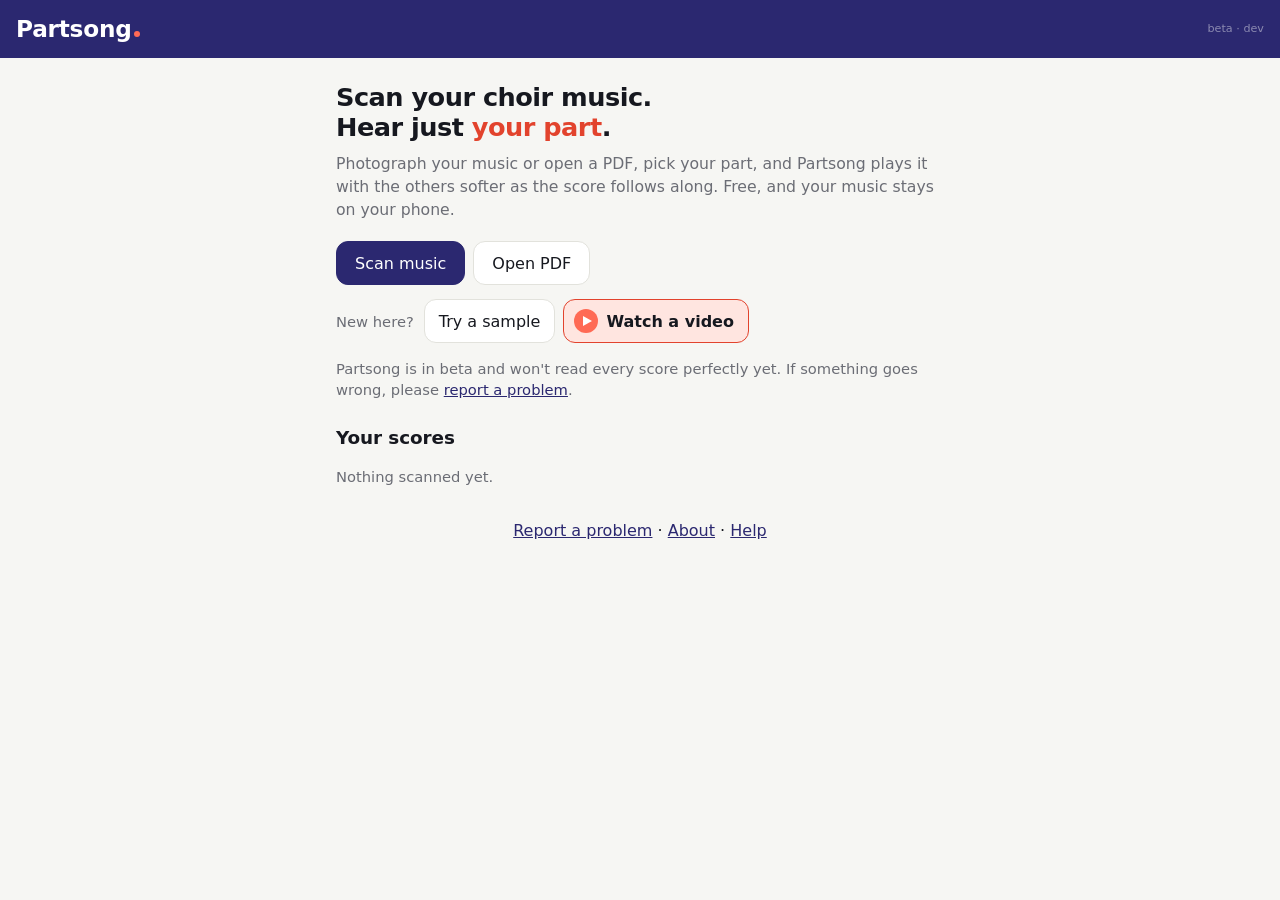
==== index.html @ 61e9aa3c "Reading the notes: "Keep Partsong open on this screen" as the same callout, under Step 3 (reads rest" ====
<!doctype html>
<html lang="en">
<head>
  <meta charset="utf-8">
  <meta name="viewport" content="width=device-width, initial-scale=1, viewport-fit=cover">
  <title>Partsong – learn your choir part from sheet music</title>
  <meta name="description" content="Photograph or import choral sheet music and hear just your part – soprano, alto, tenor or bass – with the score following along. Free, runs on your phone, works offline.">
  <link rel="canonical" href="https://partsong.app/">
  <meta property="og:type" content="website">
  <meta property="og:url" content="https://partsong.app/">
  <meta property="og:site_name" content="Partsong">
  <meta property="og:title" content="Partsong – learn your choir part from sheet music">
  <meta property="og:description" content="Scan your choir music. Hear just your part. Free, on your phone, works offline.">
  <meta property="og:image" content="https://partsong.app/og-image.png">
  <meta property="og:image:width" content="1200">
  <meta property="og:image:height" content="630">
  <meta property="og:image:alt" content="Partsong: scan your choir music, hear just your part">
  <meta name="twitter:card" content="summary_large_image">
  <script type="application/ld+json">
  {
    "@context": "https://schema.org",
    "@type": "WebApplication",
    "name": "Partsong",
    "url": "https://partsong.app/",
    "description": "Photograph or import choral sheet music and hear just your part, with the score following along. Runs on your phone and works offline.",
    "applicationCategory": "MusicApplication",
    "operatingSystem": "Android, iOS, Windows, macOS, Linux (web browser)",
    "browserRequirements": "Requires a recent Chrome, Edge or Safari",
    "offers": { "@type": "Offer", "price": "0", "priceCurrency": "GBP" },
    "license": "https://www.gnu.org/licenses/agpl-3.0.html",
    "image": "https://partsong.app/og-image.png"
  }
  </script>
  <meta name="theme-color" content="#2b2870">
  <link rel="manifest" href="manifest.webmanifest">
  <link rel="icon" href="favicon.ico" sizes="48x48">
  <link rel="icon" href="icon.svg" type="image/svg+xml">
  <link rel="apple-touch-icon" href="icon-192.png">
  <link rel="stylesheet" href="styles.css">
  <!-- Anonymous, cookie-free usage counts (https://www.goatcounter.com); skips localhost. -->
  <script data-goatcounter="https://partsong.goatcounter.com/count" async crossorigin="anonymous" src="https://gc.zgo.at/count.js"></script>
</head>
<body>
  <header>
    <button id="back" class="icon-btn" hidden aria-label="Back">&larr;</button>
    <h1>Partsong</h1>
    <span id="header-version" class="header-version"></span>
  </header>

  <div id="error-toast" class="error-toast" role="alert" hidden></div>
  <div id="update-banner" class="update-banner" role="status" hidden>
    <span>A new version of Partsong is available.</span>
    <button id="update-now" class="primary">Update</button>
    <button id="update-later" class="card-close" aria-label="Later">&times;</button>
  </div>
  <div id="page-zoom" class="page-zoom" role="dialog" aria-label="Page" hidden>
    <img id="page-zoom-img" alt="">
    <div class="page-zoom-bar">
      <span id="page-zoom-num"></span>
      <button id="page-zoom-rotate">&#8635; Rotate</button>
      <button id="page-zoom-close" class="primary">Done</button>
    </div>
  </div>

  <div id="about" class="report-overlay" role="dialog" aria-labelledby="about-heading" hidden>
    <div class="report-card about-card">
      <h2 id="about-heading">Partsong <small id="about-version"></small></h2>
      <p>Scan choral sheet music on your phone and practise your own part, with the other parts quieter. <button class="link video-open">Watch the 1½-minute video</button> of how it works.</p>
      <p>Everything runs on your device: the music is read on the phone, and your scores stay on it unless you share them. No account needed.</p>
      <p>When you share a score, an encrypted copy is uploaded so the link can bring it to the people you send it to. The key is only in the link, so nobody else, Partsong included, can open it. Links work for a month, and copies are deleted soon after; for a copy that doesn't expire, use Save as a PDF file in a score's settings.</p>
      <p>To see which features get used, Partsong counts visits and actions (such as reading a score or pressing play), and in broad groups how many days it's been used, anonymously with <a href="https://www.goatcounter.com" target="_blank" rel="noopener">GoatCounter</a>: no cookies, nothing that identifies you, and never your scores or their names.</p>
      <h3>Licence</h3>
      <p>© 2026 Betwixt Limited. Partsong is free software: you can use, study, share and change it under the terms of the
        <a href="https://www.gnu.org/licenses/agpl-3.0.html" target="_blank" rel="noopener">GNU Affero General Public License v3.0</a>.
        It comes with no warranty.</p>
      <p>Source code: <a href="https://github.com/pzfreo/partsong" target="_blank" rel="noopener">github.com/pzfreo/partsong</a></p>
      <p><a href="privacy.html">Privacy notice</a> · <a href="terms.html">Terms of use</a></p>
      <h3>Built with</h3>
      <ul class="credits">
        <li><a href="https://github.com/liebharc/homr" target="_blank" rel="noopener">homr</a> by Christian Liebhardt: reads the music (AGPL-3.0). Its models build on
          <a href="https://github.com/BreezeWhite/oemer" target="_blank" rel="noopener">oemer</a> (MIT) and
          <a href="https://github.com/NetEase/Polyphonic-TrOMR" target="_blank" rel="noopener">Polyphonic-TrOMR</a> (Apache-2.0).</li>
        <li><a href="https://github.com/pzfreo/homr-rs" target="_blank" rel="noopener">homr-rs</a>: homr in Rust, so it runs in any browser (AGPL-3.0), including parts ported from
          <a href="https://opencv.org" target="_blank" rel="noopener">OpenCV</a> (Apache-2.0) and
          <a href="https://python-pillow.org" target="_blank" rel="noopener">Pillow</a> (MIT-CMU).</li>
        <li><a href="https://onnxruntime.ai" target="_blank" rel="noopener">ONNX Runtime Web</a> (MIT)</li>
        <li><a href="https://mozilla.github.io/pdf.js/" target="_blank" rel="noopener">pdf.js</a> (Apache-2.0)</li>
        <li><a href="https://opensheetmusicdisplay.org" target="_blank" rel="noopener">OpenSheetMusicDisplay</a> (BSD-3-Clause)</li>
        <li><a href="https://github.com/tokotype/PlusJakartaSans" target="_blank" rel="noopener">Plus Jakarta Sans</a> by Tokotype (SIL Open Font Licence)</li>
      </ul>
      <p>The sample score, Thomas Tallis's <em>If ye love me</em>, edited by K. Jaworski, is from the <a href="https://www.cpdl.org" target="_blank" rel="noopener">Choral Public Domain Library</a> and shared under the <a href="https://www.cpdl.org/wiki/index.php/ChoralWiki:CPDL" target="_blank" rel="noopener">CPDL licence</a>.</p>
      <p>Problems or ideas: <button class="link report-open">Report a problem</button> or email <a href="mailto:bugs@partsong.app">bugs@partsong.app</a></p>
      <div class="actions"><button id="about-close" class="primary">Close</button></div>
    </div>
  </div>
  <div id="rights" class="report-overlay" role="alertdialog" aria-labelledby="rights-heading" aria-describedby="rights-text" hidden>
    <div class="report-card">
      <h2 id="rights-heading">Are you allowed to share this music?</h2>
      <p id="rights-text">Sheet music is often in copyright. Share it only if it's out of copyright or you have permission, for example if your choir's licence covers copies for its singers.</p>
      <div class="actions">
        <button id="rights-yes" class="primary">Yes, I'm allowed</button>
        <button id="rights-no">Cancel</button>
      </div>
      <p class="muted"><a href="terms.html#your-music" target="_blank" rel="noopener">More about sharing music</a></p>
    </div>
  </div>

  <!-- The getting-started video, played here rather than on the Help page. -->
  <div id="intro-video" class="report-overlay video-overlay" role="dialog" aria-label="How Partsong works" hidden>
    <div class="video-card">
      <video id="intro-video-player" controls playsinline preload="none" poster="video/partsong-getting-started.jpg" src="video/partsong-getting-started.mp4"></video>
      <div class="actions"><button id="intro-video-close" class="primary">Close</button></div>
    </div>
  </div>

  <div id="report" class="report-overlay" role="dialog" aria-labelledby="report-heading" hidden>
    <div class="report-card">
      <div class="card-head">
        <h2 id="report-heading">Report a problem</h2>
        <button id="report-close" class="card-close" aria-label="Close">&times;</button>
      </div>
      <label for="report-text">What happened? What did you expect?</label>
      <textarea id="report-text" rows="4" placeholder="e.g. On page 2 the altos play the sopranos' notes in bar 20"></textarea>
      <label id="report-include-row" class="check report-include" hidden><input type="checkbox" id="report-include" checked> <span id="report-include-label">Include the score</span></label>
      <ol id="report-steps" class="steps"></ol>
      <button id="report-share" class="primary wide">Send report</button>
      <p id="report-status" class="report-status" aria-live="polite"></p>
      <details>
        <summary>Technical details included</summary>
        <pre id="report-diag"></pre>
      </details>
    </div>
  </div>
  <main>
    <section id="home">
      <div class="intro">
        <p class="tagline">Scan your choir music.<br>Hear just <span>your part</span>.</p>
        <p id="intro-more" class="muted">Photograph your music or open a PDF, pick your part, and Partsong plays it with the others softer as the score follows along. Free, and your music stays on your phone.</p>
      </div>
      <div class="actions">
        <button id="new-scan" class="primary">Scan music</button>
        <label class="button">Open PDF<input id="open-xml" type="file" accept=".pdf,application/pdf,.html,text/html,.musicxml,.xml,application/vnd.recordare.musicxml+xml" multiple hidden></label>
      </div>
      <!-- For newcomers (no scores yet): the sample and the video, up where they're seen. -->
      <div id="library-empty" class="newcomer">
        <p class="muted">New here?</p>
        <div class="actions">
          <button class="try-sample">Try a sample</button>
          <button class="video-open video-cta"><span class="play-dot" aria-hidden="true"></span>Watch a video</button>
        </div>
      </div>
      <p class="muted beta-note">Partsong is in beta and won't read every score perfectly yet. If something goes wrong, please <button class="link report-open">report a problem</button>.</p>
      <h2>Your scores</h2>
      <div id="install-card" class="install-card" hidden>
        <p><strong>Install Partsong</strong>: it opens like an app, straight from your home screen, and works offline.</p>
        <div class="actions">
          <button id="install-now" class="primary">Install</button>
          <button id="install-later">Not now</button>
        </div>
      </div>
      <div id="import-offer" class="import-offer" role="alertdialog" aria-labelledby="import-question" hidden>
        <p id="import-question"></p>
        <p class="hint">Add it only if you're allowed to use this music: it's out of copyright, or your choir has permission for its singers' copies.</p>
        <div class="actions">
          <button id="import-yes" class="primary">Add</button>
          <button id="import-no">Cancel</button>
        </div>
      </div>
      <p id="library-status" class="muted share-status" aria-live="polite"></p>
      <input id="library-search" class="library-search" type="search" placeholder="Search your scores" aria-label="Search your scores" autocomplete="off" hidden>
      <ul id="library" class="library"></ul>
      <p id="library-none" class="muted" hidden>No scores match.</p>
      <p id="library-nothing" class="muted">Nothing scanned yet.</p>
      <p class="report-link"><span class="footer-sample"><button class="link try-sample">Try a sample score</button> · </span><button class="link report-open">Report a problem</button> · <button class="link about-open">About</button> · <a href="help.html" target="_blank" rel="noopener">Help</a></p>
    </section>

    <section id="scan" hidden>
      <p class="check-step step1"><strong>Step 1 of 3: add your pages</strong></p>
      <p class="muted step1">Add one photo per page, in order, or a PDF. Hold the phone square to the page in good light.</p>
      <p id="device-note" class="device-note step1" hidden></p>
      <div class="actions step1">
        <label class="button primary">Take photo<input id="camera" type="file" accept="image/*" capture="environment" hidden></label>
        <label class="button">Add images or PDF<input id="gallery" type="file" accept="image/*,application/pdf,.pdf" multiple hidden></label>
      </div>
      <ol id="pages" class="pages step1"></ol>
      <label class="name-field">Name <input id="scan-name" placeholder="e.g. Messiah: Hallelujah chorus" autocomplete="off"></label>
      <button id="recognise" class="primary wide" disabled>Read music</button>
      <p id="read-step" class="check-step" hidden><strong>Step 3 of 3: reading the notes</strong></p>
      <p id="read-hint" class="check-keep" hidden><strong>Keep Partsong open on this screen.</strong> If you switch to another app, it has to restart and takes much longer.</p>
      <div id="status" class="status" aria-live="polite"></div>
      <!-- After "doesn't look like sheet music", for singers who have read a score before. -->
      <div id="no-music-send" class="install-card" hidden>
        <p><strong>Is this sheet music?</strong> If it is, the mistake is probably ours. Would you send us the page so we can see why it wasn't read? We'll use it only for that.</p>
        <div class="actions">
          <button id="no-music-yes" class="primary report-open">Send it to us</button>
          <button id="no-music-no">No thanks</button>
        </div>
      </div>
      <div id="systems-check" class="systems-check" hidden>
        <p class="check-step"><strong>Step 2 of 3: check where each line of music (system) ends</strong></p>
        <p id="check-intro"></p>
        <p class="hint"><a href="learn-your-choir-part.html#systems" target="_blank" rel="noopener">What are the red lines?</a></p>
        <div id="check-list" class="photo-list"></div>
        <div class="markup-bar check-bar">
          <div class="check-row">
            <p><span id="check-wait">Once you're done:</span> <strong id="check-systems"></strong></p>
            <button id="check-stop" class="link">Cancel</button>
          </div>
          <p id="check-keep" class="check-keep"><strong>Keep Partsong open on this screen.</strong> If you switch to another app, it has to restart and takes much longer.</p>
          <button id="check-done" class="primary" hidden>Next: read the notes ▸</button>
        </div>
      </div>
      <button id="discard-scan" class="link discard">Discard this scan</button>
    </section>

    <section id="practice" hidden>
      <div class="title-row">
        <label class="title-wrap"><input id="title" class="title-input" aria-label="Score title (tap to rename)"><span id="title-icon" aria-hidden="true">&#9998;</span></label>
        <button id="share" class="share-btn" aria-label="Share this score" title="Share this score">
          <svg viewBox="0 0 24 24" aria-hidden="true"><path d="M18 16.1c-.8 0-1.4.3-2 .8l-7.1-4.2c.1-.2.1-.5.1-.7s0-.5-.1-.7L16 7.2c.5.5 1.2.8 2 .8 1.7 0 3-1.3 3-3s-1.3-3-3-3-3 1.3-3 3c0 .2 0 .5.1.7L8 8.8C7.5 8.3 6.8 8 6 8c-1.7 0-3 1.3-3 3s1.3 3 3 3c.8 0 1.5-.3 2-.8l7.1 4.2c-.1.2-.1.4-.1.6 0 1.6 1.3 2.9 2.9 2.9s2.9-1.3 2.9-2.9-1.3-2.9-2.9-2.9z"/></svg>
        </button>
      </div>
      <p id="share-status" class="muted share-status" aria-live="polite"></p>

      <div id="follow" class="follow" hidden>
        <p id="tap-hint" class="muted">Tap a bar to start from there.</p>
        <div id="photo-list" class="photo-list"></div>
      </div>

      <div id="read-view" class="read-view" hidden>
        <p class="muted">The music as the app read it. Wrong notes here are recognition errors.</p>
        <div id="osmd"></div>
      </div>

      <div id="panel-backdrop" class="panel-backdrop" hidden></div>
      <div id="panel" class="panel" hidden>
        <div id="panel-head" class="panel-head">
          <span class="grab" aria-hidden="true"></span>
          <button id="panel-close" class="panel-close">Done</button>
        </div>
        <h2>Which part do you sing? <button class="q" aria-controls="part-help" aria-expanded="false" aria-label="About choosing your part">?</button></h2>
        <p id="part-help" class="hint" hidden>Marking works for any score: tap the staff you sing in each system. Picking from the list is quicker if your part stays on the same staff throughout. <a href="learn-your-choir-part.html#part" target="_blank" rel="noopener">More help</a></p>
        <div id="auto-part">
          <div id="parts-doubt" class="parts-doubt" hidden>
            <p class="doubt-title">Partsong couldn't sort out the parts in this score</p>
            <p class="hint" id="doubt-intro">Its layout changes from page to page. Two steps get you your part exactly:</p>
            <div id="doubt-fix-step">
              <p class="doubt-step">1. Check the systems</p>
              <p class="hint">Where Partsong split a system in two, or ran two together, tap between the staves to fix it.</p>
              <button id="doubt-fix">Check and fix systems</button>
            </div>
            <p class="doubt-step" id="doubt-mark-title">2. Mark your part</p>
            <p class="hint">Tap the staff you sing in each system.</p>
            <button id="doubt-mark" class="primary">Mark your part on the music</button>
          </div>
          <div id="parts-list">
            <button id="start-markup">Mark your part on the music</button>
            <p class="hint">Or choose from this list:</p>
            <ul id="lines" class="lines"></ul>
          </div>
          <p id="parts-show" class="hint" hidden><button id="show-parts" class="link"></button></p>
        </div>
        <div id="marked-part" class="marked-part" hidden>
          <p>Using your marks: <strong id="marked-count"></strong></p>
          <div class="actions">
            <button id="edit-markup">Edit marks</button>
            <button id="clear-marks" class="danger-text">Clear marks</button>
          </div>
        </div>
        <p id="fix-link" class="hint">Parts out of step, or staves grouped wrongly on a page? <button id="start-fix" class="link">Check and fix systems</button></p>

        <h2>Share</h2>
        <div class="row2 share-item" aria-live="polite">
          <button id="share-score">Send a link to another singer</button>
          <p class="hint">Opens this score in Partsong for them, with your part and settings. Works for a month.</p>
        </div>
        <p id="panel-share-status" class="muted share-status" aria-live="polite"></p>
        <div class="row2 share-item" aria-live="polite">
          <button id="share-audio">Send a recording of my part</button>
          <p class="hint">What Play plays, as an audio file anyone can play.</p>
        </div>
        <div class="row2 share-item" aria-live="polite">
          <button id="export-pdf">Save as a PDF file</button>
          <p class="hint">To keep, print or attach to an email. Open PDF brings it back into Partsong.</p>
        </div>

        <div class="controls">
          <label><span>Other parts <output id="others-val"></output></span>
            <input id="others" type="range" min="0" max="100" value="25">
          </label>
          <label class="octave-row"><span>Your part's pitch</span>
            <select id="octave">
              <option value="0">As written</option>
              <option value="-1">An octave lower (tenor clef)</option>
              <option value="1">An octave higher</option>
            </select>
          </label>
          <label class="octave-row"><span>Sound</span>
            <select id="instrument">
              <option value="piano">Piano</option>
              <option value="organ">Organ</option>
              <option value="voice">Voice</option>
            </select>
          </label>
          <label><span>Tempo <output id="tempo-val"></output> &#9833;/min</span>
            <input id="tempo" type="range" min="30" max="180" value="80">
          </label>
          <div class="bars">
            <label>From bar <input id="from-bar" type="number" min="1" value="1" inputmode="numeric"></label>
            <label>to <input id="to-bar" type="number" min="1" inputmode="numeric"></label>
            <label class="check"><input id="loop" type="checkbox"> Loop</label>
          </div>
          <div id="repeats" class="repeats" hidden>
            <label class="check"><input id="play-repeats" type="checkbox"> Play repeats</label>
            <ul id="repeat-list"></ul>
          </div>
        </div>

        <div class="bottom">
          <div class="lock-box">
            <label class="check"><input type="checkbox" id="lock"> <strong>Lock</strong></label>
            <button class="q" aria-controls="lock-help" aria-expanded="false" aria-label="About locking">?</button>
          </div>
          <button id="read-again">Read again</button>
          <button id="delete" class="danger">Delete</button>
        </div>
        <p id="lock-help" class="hint" hidden>Locked: your part, the title, Read again and Delete can't be changed by accident.</p>
        <p class="report-link"><button class="link report-open">Report a problem</button> · <button class="link about-open">About</button> · <a href="help.html" target="_blank" rel="noopener">Help</a></p>
      </div>

      <div id="fix-bar" class="markup-bar" hidden>
        <p>Tap between staves to add or remove a split. <strong id="fix-systems"></strong> <strong id="fix-bars"></strong></p>
        <button id="fix-cancel">Cancel</button>
        <button id="fix-done" class="primary">Read again</button>
      </div>

      <div id="markup-bar" class="markup-bar" hidden>
        <p>Tap your staff in each system. Shared staff: tap again for the lower voice, again to unmark.</p>
        <button id="markup-done" class="primary">Done</button>
      </div>

      <div class="transport">
        <button id="rewind" class="icon-round" aria-label="Back to start bar">
          <svg viewBox="0 0 24 24" aria-hidden="true"><path d="M6 5h2v14H6zM19 5v14L9 12z"/></svg>
        </button>
        <button id="play" class="icon-round primary" aria-label="Play">
          <svg class="i-play" viewBox="0 0 24 24" aria-hidden="true"><path d="M8 5v14l11-7z"/></svg>
          <svg class="i-pause" viewBox="0 0 24 24" aria-hidden="true"><path d="M7 5h4v14H7zM13 5h4v14h-4z"/></svg>
        </button>
        <div id="position" class="position">Bar 1</div>
        <button id="view-toggle" class="icon-round view-toggle">
          <svg class="i-read" viewBox="0 0 24 24" aria-hidden="true"><path d="M9 17.5a2.5 2.5 0 1 1-1.5-2.3V5.5l11-2v11.5a2.5 2.5 0 1 1-1.5-2.3V7.3l-8 1.5z"/></svg>
          <svg class="i-pages" viewBox="0 0 24 24" aria-hidden="true"><path d="M6 2.5h8.5L19 7v14.5H6z M8.5 11h8M8.5 14h8M8.5 17h8" stroke="currentColor" stroke-width="1.6" fill="none" stroke-linejoin="round"/></svg>
          <span id="view-toggle-label">As read</span>
        </button>
        <button id="settings" class="icon-round" aria-label="Settings" aria-expanded="false" aria-controls="panel">
          <svg viewBox="0 0 24 24" aria-hidden="true"><path d="M4 7h10M18 7h2M4 17h4M12 17h8" stroke="currentColor" stroke-width="2" stroke-linecap="round" fill="none"/><circle cx="16" cy="7" r="2.2" stroke="currentColor" stroke-width="2" fill="none"/><circle cx="10" cy="17" r="2.2" stroke="currentColor" stroke-width="2" fill="none"/></svg>
        </button>
      </div>
    </section>
  </main>

  <script type="module" src="app.js"></script>
</body>
</html>
---- styles.css ----
:root {
  --bg: #f6f6f3;
  --surface: #ffffff;
  --text: #16181f;
  --muted: #6b6d75;
  --border: #e2e2dc;
  --accent: #2b2870;
  --accent-text: #ffffff;
  --header: #2b2870;
  --gold: #ff6a55;
  --gold-text: #ffffff;
  --gold-ink: #e2432d; /* coral text on the light background */
  --mine: #ffe5e0;
  --danger: #c0392b;
  --shadow: 0 1px 2px rgb(20 22 30 / 0.05), 0 4px 16px rgb(20 22 30 / 0.07);
  color-scheme: light;
}
@media (prefers-color-scheme: dark) {
  :root:not([data-theme="light"]) {
    --bg: #12141c;
    --surface: #1c1f2b;
    --text: #ece8df;
    --muted: #9d99a6;
    --border: #30344a;
    --accent: #b3b0ff;
    --accent-text: #12141c;
    --header: #24215c;
    --gold: #ff7a66;
    --gold-text: #1a0a07;
    --gold-ink: #ff7a66;
    --mine: #3d2320;
    --danger: #e8806f;
    --shadow: 0 1px 2px rgb(0 0 0 / 0.3), 0 4px 14px rgb(0 0 0 / 0.25);
    color-scheme: dark;
  }
}
:root[data-theme="dark"] {
  --bg: #12141c;
  --surface: #1c1f2b;
  --text: #ece8df;
  --muted: #9d99a6;
  --border: #30344a;
  --accent: #b3b0ff;
  --accent-text: #12141c;
  --header: #24215c;
  --gold: #ff7a66;
  --gold-text: #1a0a07;
  --gold-ink: #ff7a66;
  --mine: #3d2320;
  --danger: #e8806f;
  --shadow: 0 1px 2px rgb(0 0 0 / 0.3), 0 4px 14px rgb(0 0 0 / 0.25);
  color-scheme: dark;
}

/* Plus Jakarta Sans (SIL Open Font Licence, fonts/OFL-PlusJakartaSans.txt),
   variable weight. */
@font-face {
  font-family: "Plus Jakarta Sans";
  src: url("fonts/plus-jakarta-sans-latin-wght.woff2") format("woff2");
  font-weight: 200 800;
  font-display: swap;
}

* { box-sizing: border-box; }
/* Component display rules (e.g. button { display: inline-flex }) would
   otherwise override the hidden attribute. The panel animates its own. */
[hidden]:not(.panel) { display: none !important; }
body {
  margin: 0;
  background: var(--bg);
  color: var(--text);
  font: 16px/1.45 "Plus Jakarta Sans", system-ui, -apple-system, "Segoe UI", Roboto, sans-serif;
}
header {
  position: sticky;
  top: 0;
  z-index: 1;
  display: flex;
  align-items: center;
  gap: 8px;
  padding: 12px 16px;
  padding-top: max(12px, env(safe-area-inset-top));
  background: var(--header);
  color: #ffffff;
}
header h1 { margin: 0; font-size: 1.45rem; font-weight: 650; letter-spacing: -0.01em; }
/* The running version, faint at the right (also in About). */
.header-version { margin-left: auto; font-size: 0.7rem; opacity: 0.45; font-variant-numeric: tabular-nums; }
header h1::after { content: ""; display: inline-block; width: 6px; height: 6px; margin-left: 2px; border-radius: 50%; background: var(--gold); }
.device-note { background: var(--mine); border-radius: 10px; padding: 10px 12px; font-size: 0.92rem; }
main { max-width: 640px; margin: 0 auto; padding: 16px; }
h2 { font-size: 1.15rem; font-weight: 650; margin: 24px 0 10px; letter-spacing: -0.005em; }
.muted { color: var(--muted); font-size: 0.92rem; }

button, .button {
  display: inline-flex;
  align-items: center;
  justify-content: center;
  min-height: 44px;
  padding: 0 18px;
  border: 1px solid var(--border);
  border-radius: 12px;
  background: var(--surface);
  color: var(--text);
  font: inherit;
  font-weight: 500;
  cursor: pointer;
  transition: transform 0.1s ease;
}
button:active:not(:disabled), .button:active { transform: scale(0.97); }
button:disabled { opacity: 0.45; cursor: default; }
.primary { background: var(--accent); border-color: var(--accent); color: var(--accent-text); }
.danger { color: var(--danger); margin-top: 32px; }
.wide { width: 100%; margin-top: 16px; }
.icon-btn { min-height: 36px; padding: 0 10px; background: transparent; border: none; color: inherit; font-size: 1.3rem; }
.actions { display: flex; gap: 8px; flex-wrap: wrap; }
.intro { margin: 8px 0 20px; }
.newcomer { display: flex; flex-wrap: wrap; align-items: center; gap: 6px 10px; margin: 14px 0 0; }
.newcomer p { margin: 0; }
.newcomer .actions { flex-wrap: nowrap; gap: 8px; }
.newcomer .actions > * { white-space: nowrap; padding: 0 14px; }
.newcomer p { white-space: nowrap; }
/* Watch a video stands out: coral, with a play mark. */
.newcomer .video-cta { gap: 8px; padding-left: 10px; background: var(--mine); border-color: var(--gold-ink); font-weight: 600; }
.play-dot { position: relative; flex: none; width: 24px; height: 24px; border-radius: 50%; background: var(--gold); }
.play-dot::after { content: ""; position: absolute; left: 9px; top: 7px; border-left: 9px solid var(--gold-text); border-block: 5px solid transparent; }
a.button { text-decoration: none; color: inherit; }
.tagline { margin: 0; font-size: 1.6rem; line-height: 1.2; font-weight: 750; letter-spacing: -0.02em; }
.tagline span { color: var(--gold-ink); }
#intro-more { margin: 10px 0 0; font-size: 0.98rem; }

.library { list-style: none; padding: 0; margin: 0; }
.library-search { width: 100%; min-height: 44px; margin: 0 0 12px; padding: 0 14px; font: inherit; border: 1px solid var(--border); border-radius: 12px; background: var(--surface); color: var(--text); }
.library li { display: flex; align-items: center; gap: 4px; margin-bottom: 8px; }
.library li > button:first-child { border: 0; box-shadow: var(--shadow); min-height: 64px; flex: 1; min-width: 0; gap: 12px; justify-content: flex-start; padding-left: 8px; text-align: left; }
.library .meta { flex: 1; min-width: 0; display: flex; flex-direction: column; gap: 2px; }
/* Full name, wrapping to two lines before it's cut short. */
.library .name { overflow: hidden; display: -webkit-box; -webkit-line-clamp: 2; -webkit-box-orient: vertical; overflow-wrap: anywhere; line-height: 1.25; }
.library small { font-size: 0.8rem; }
.library .thumb { width: 36px; height: 48px; flex: none; border-radius: 5px; box-shadow: 0 0 0 1px var(--border); overflow: hidden; background: var(--border); }
.library .thumb img { width: 100%; height: 100%; object-fit: cover; display: block; }
.library small { color: var(--muted); font-weight: 400; }

.pages { display: grid; grid-template-columns: repeat(auto-fill, minmax(96px, 1fr)); gap: 8px; padding: 0; margin: 16px 0 0; list-style: none; }
.pages li { position: relative; }
.pages img { width: 100%; aspect-ratio: 3 / 4; object-fit: cover; border-radius: 8px; border: 1px solid var(--border); display: block; }
.pages .remove { position: absolute; top: 4px; right: 4px; min-height: 28px; padding: 0 8px; font-size: 0.85rem; }
.pages .rotate { position: absolute; top: 4px; left: 4px; min-height: 28px; padding: 0 8px; font-size: 1rem; }
.pages .num { position: absolute; bottom: 4px; left: 4px; background: var(--surface); border-radius: 6px; padding: 0 6px; font-size: 0.8rem; }

.name-field { display: grid; gap: 4px; margin-top: 16px; font-size: 0.95rem; }
.name-field input { min-height: 44px; font: inherit; padding: 0 10px; border: 1px solid var(--border); border-radius: 8px; background: var(--surface); color: var(--text); }
.status { margin-top: 16px; white-space: pre-line; }
.discard { margin-top: 24px; color: var(--muted); }
.status progress { width: 100%; height: 8px; }

.title-wrap { display: flex; align-items: center; gap: 8px; color: var(--muted); }
.title-input {
  flex: 1;
  min-width: 0;
  font: inherit;
  font-size: 1.5rem;
  font-weight: 650;
  letter-spacing: -0.01em;
  padding: 6px 8px;
  border: 1px solid transparent;
  border-bottom: 1px dashed var(--muted);
  border-radius: 8px 8px 0 0;
  background: transparent;
  color: var(--text);
}
.title-input:focus { border-color: var(--border); background: var(--surface); outline: none; }

.lock-row { display: flex; align-items: center; gap: 12px; margin: 12px 0 0; padding: 10px 12px; border: 1px solid var(--border); border-radius: 10px; background: var(--surface); }
.lock-row .muted { font-size: 0.85rem; }
#panel.locked #auto-part, #panel.locked #marked-part, #panel.locked .octave-row { opacity: 0.55; }
.marked-part p { margin: 0 0 10px; }
.danger-text { color: var(--danger); }
#auto-part > .hint { margin: 10px 0 6px; }
#start-markup { width: 100%; }
.markup-bar {
  position: fixed;
  left: 0;
  right: 0;
  bottom: 0;
  z-index: 3;
  display: flex;
  align-items: center;
  gap: 12px;
  min-height: var(--transport-h);
  padding: 8px 16px max(8px, env(safe-area-inset-bottom));
  /* Full-width band, contents in the page's column (on a computer the button
     ran across the whole window, away from the page). */
  padding-inline: max(16px, calc((100% - 608px) / 2));
  background: var(--mine);
  border-top: 2px solid var(--gold);
}
.markup-bar[hidden] { display: none; }
/* Text across the top, buttons in a row beneath: beside the buttons, the text
   became a tall narrow column on phones with large text. */
.markup-bar { flex-wrap: wrap; gap: 8px 12px; }
.markup-bar p { flex: 1 1 100%; margin: 0; font-size: 0.92rem; }
/* Progress with Cancel beside it (Cancel wraps under it if the text would
   be squeezed, as with large text), then "keep it open" as a callout. */
.check-row { flex: 1 1 100%; display: flex; flex-wrap: wrap; align-items: baseline; gap: 4px 12px; }
.check-row p { flex: 1 1 12em; }
.check-keep, .markup-bar p.check-keep { background: var(--surface); border-left: 4px solid var(--gold); border-radius: 6px; padding: 6px 10px; font-size: 0.88rem; }
.check-keep[hidden], .markup-bar p.check-keep[hidden] { display: none; }
.markup-bar button { flex: 1; }
.markup-bar button.link { flex: 0 0 auto; }
/* The current-bar highlight would look like part of the marking. */
body.marking .photo-list .bar { display: none; }
body.marking .transport { display: none; }
select { min-height: 40px; font: inherit; padding: 0 8px; border: 1px solid var(--border); border-radius: 8px; background: var(--surface); color: var(--text); }
.link { min-height: 0; padding: 0; border: 0; background: none; color: var(--accent); text-decoration: underline; font-weight: 400; }
.photo-list .mark { fill: var(--gold); fill-opacity: 0.16; stroke: var(--gold); stroke-opacity: 0.6; stroke-width: 4; }
/* Check and fix systems: red where a system ends, dotted between the staves of one. */
.photo-list .fix-split { stroke: #e2432d; stroke-width: 12; stroke-linecap: round; }
.photo-list .fix-gap { stroke: #2b2870; stroke-opacity: 0.45; stroke-width: 5; stroke-dasharray: 14 14; }
.parts-doubt { border: 1px solid var(--border); border-left: 4px solid var(--gold); border-radius: 10px; padding: 12px 14px; background: var(--surface); }
.parts-doubt p { margin: 0 0 8px; }
.parts-doubt .doubt-title { font-weight: 700; margin-bottom: 6px; }
.parts-doubt .doubt-step { font-weight: 600; margin: 6px 0 4px; }
.parts-doubt button { width: 100%; margin-bottom: 8px; }
.photo-list .mark-label { fill: #a8690f; font-family: "Plus Jakarta Sans", system-ui, sans-serif; font-weight: 700; }
.lines { list-style: none; padding: 0; margin: 0; display: grid; gap: 6px; }
.lines li {
  display: flex;
  align-items: center;
  gap: 10px;
  padding: 8px 12px;
  border: 1px solid var(--border);
  border-radius: 10px;
  background: var(--surface);
}
.lines li.mine { background: var(--mine); border-color: var(--gold); }
.lines .pick { flex: 1; display: flex; align-items: center; gap: 10px; font-weight: 500; min-height: 32px; }
.lines .range { color: var(--muted); font-size: 0.85rem; font-weight: 400; }
.lines .hint-name { color: var(--muted); font-style: italic; font-weight: 400; margin-left: -4px; }
.lines .include { font-size: 0.85rem; color: var(--muted); display: flex; align-items: center; gap: 4px; }
input[type="radio"], input[type="checkbox"] { width: 20px; height: 20px; accent-color: var(--accent); }

.controls { display: grid; gap: 14px; margin-top: 20px; }
.controls label { display: grid; gap: 4px; font-size: 0.95rem; }
.controls input[type="range"] { width: 100%; accent-color: var(--accent); }
.bars { display: flex; gap: 12px; align-items: end; flex-wrap: wrap; }
.bars input[type="number"] { width: 72px; min-height: 40px; font: inherit; padding: 0 8px; border: 1px solid var(--border); border-radius: 8px; background: var(--surface); color: var(--text); }
.bars .check, .repeats .check { display: flex; align-items: center; gap: 6px; min-height: 40px; }
.repeats { margin-top: 12px; }
.repeats ul { list-style: none; margin: 4px 0 0; padding: 0; display: grid; gap: 6px; }
.repeats li { display: flex; align-items: center; gap: 8px; flex-wrap: wrap; font-size: 0.95rem; }
.repeats input[type="number"] { width: 72px; min-height: 40px; font: inherit; padding: 0 8px; border: 1px solid var(--border); border-radius: 8px; background: var(--surface); color: var(--text); }

/* Practice screen: music fills the page; transport is fixed at the bottom and
   the detailed controls slide up above it. */
:root { --transport-h: calc(72px + env(safe-area-inset-bottom)); }
#practice { padding-bottom: var(--transport-h); }
.transport {
  position: fixed;
  left: 0;
  right: 0;
  bottom: 0;
  z-index: 3;
  height: var(--transport-h);
  display: flex;
  align-items: center;
  justify-content: center;
  gap: 10px;
  padding: 0 12px env(safe-area-inset-bottom);
  background: var(--bg);
  border-top: 1px solid var(--border);
}
.icon-round { width: 50px; height: 50px; min-height: 0; padding: 0; border-radius: 50%; }
.icon-round svg { width: 26px; height: 26px; fill: currentColor; }
#play { width: 60px; height: 60px; background: var(--gold); border-color: var(--gold); color: var(--gold-text); box-shadow: 0 4px 14px color-mix(in srgb, var(--gold) 45%, transparent); }
#play .i-pause, #play.playing .i-play { display: none; }
#play.playing .i-pause { display: block; }
#settings[aria-expanded="true"] { background: var(--mine); border-color: var(--gold); }
.position { font-variant-numeric: tabular-nums; font-size: 1.05rem; min-width: 64px; text-align: center; }

.panel {
  position: fixed;
  left: 0;
  right: 0;
  bottom: var(--transport-h);
  z-index: 2;
  max-height: min(70vh, calc(100vh - var(--transport-h) - 64px));
  overflow-y: auto;
  padding: 4px 16px 16px;
  background: var(--bg);
  border-top: 1px solid var(--border);
  border-radius: 16px 16px 0 0;
  box-shadow: 0 -8px 24px rgb(0 0 0 / 0.18);
  transform: translateY(0);
  transition: transform 0.25s ease, visibility 0.25s;
}
.panel[hidden] { display: block; visibility: hidden; transform: translateY(110%); }
.panel > * { max-width: 608px; margin-left: auto; margin-right: auto; }
.panel { padding-top: 0; }
.panel-head {
  position: sticky;
  top: 0;
  z-index: 1;
  display: flex;
  align-items: center;
  justify-content: center;
  height: 44px;
  margin: 0 -16px;
  max-width: none;
  background: var(--bg);
  touch-action: none;
  cursor: grab;
}
.grab { width: 44px; height: 5px; border-radius: 3px; background: var(--border); }
.panel-close { position: absolute; right: 12px; min-height: 34px; padding: 0 14px; font-weight: 600; color: var(--accent); }
.panel-backdrop { position: fixed; inset: 0; z-index: 1; background: rgb(0 0 0 / 0.18); }
.error-toast { position: fixed; top: 64px; left: 12px; right: 12px; z-index: 10; padding: 10px 14px; border-radius: 10px; background: var(--danger); color: #fff; font-size: 0.9rem; box-shadow: 0 6px 18px rgb(0 0 0 / 0.25); }
.title-row { display: flex; align-items: center; gap: 4px; }
.title-row .title-wrap { flex: 1; min-width: 0; }
.share-btn { flex: none; width: 44px; height: 44px; min-height: 0; padding: 0; border: 0; border-radius: 50%; background: transparent; color: var(--accent); }
.report-link { margin: 32px auto 8px; text-align: center; }
.report-overlay { position: fixed; inset: 0; z-index: 9; display: flex; align-items: flex-start; justify-content: center; padding: 72px 12px 12px; background: rgb(0 0 0 / 0.3); overflow-y: auto; }
.report-card { width: 100%; max-width: 560px; padding: 16px; border-radius: 14px; background: var(--bg); box-shadow: 0 10px 30px rgb(0 0 0 / 0.25); }
.report-card h2 { margin: 0 0 12px; }
.report-card label { display: block; margin-bottom: 6px; }
.report-card textarea { width: 100%; font: inherit; padding: 10px; border: 1px solid var(--border); border-radius: 8px; background: var(--surface); color: var(--text); resize: vertical; }
.report-card .report-include { display: flex; align-items: center; gap: 8px; margin: 10px 0 0; }
.report-card details { margin: 12px 0; }
.report-card pre { max-height: 30vh; overflow: auto; padding: 8px; border-radius: 8px; background: var(--surface); font-size: 0.75rem; white-space: pre-wrap; word-break: break-word; }
/* A scan page full-screen (tap its thumbnail), to check it before reading. */
.page-zoom { position: fixed; inset: 0; z-index: 30; display: flex; flex-direction: column; background: #111; }
.page-zoom[hidden] { display: none; }
.page-zoom img { flex: 1; min-height: 0; width: 100%; object-fit: contain; }
.page-zoom-bar { display: flex; align-items: center; gap: 10px; padding: 12px 16px; padding-bottom: max(12px, env(safe-area-inset-bottom)); background: var(--bg); }
.page-zoom-bar span { flex: 1; color: var(--muted); }
/* Privacy notice and terms (privacy.html, terms.html). */
.legal { line-height: 1.55; }
.video-overlay { align-items: center; padding: 12px; background: rgb(0 0 0 / 0.6); }
.video-card { display: flex; flex-direction: column; align-items: center; gap: 10px; }
.video-card video { display: block; height: min(915px, calc(100dvh - 90px)); max-width: calc(100vw - 24px); aspect-ratio: 412 / 915; border-radius: 16px; background: #2b2870; }
.how-video { display: block; width: min(100%, 340px, calc((100svh - 140px) * 412 / 915)); aspect-ratio: 412 / 915; margin: 10px auto 0; border-radius: 16px; background: #2b2870; }
.legal h2 { font-size: 1.5rem; margin-top: 8px; }
.legal h3 { font-size: 1.08rem; margin: 26px 0 6px; }
.legal h4 { font-size: 0.98rem; margin: 18px 0 4px; }
.legal p, .legal li { font-size: 0.95rem; }
.legal a { color: var(--accent); }
.legal a.button { text-decoration: none; }
.legal a.button.primary { color: var(--accent-text); }
.legal-links { margin-top: 32px; }
.help-links li { margin: 8px 0; }
.report-link a { color: var(--accent); }
.hint a { color: var(--accent); }
header a.icon-btn { color: inherit; text-decoration: none; display: inline-flex; align-items: center; justify-content: center; }
.about-card h2 small { font-size: 0.8rem; font-weight: 400; color: var(--muted); }
.about-card h3 { font-size: 1rem; margin: 18px 0 6px; }
.about-card p, .credits { font-size: 0.92rem; margin: 0 0 8px; }
.credits { padding-left: 18px; }
.credits li { margin-bottom: 6px; }
.about-card a { color: var(--accent); }
.card-head { display: flex; align-items: center; justify-content: space-between; margin-bottom: 8px; }
.card-head h2 { margin: 0; }
.card-close { min-height: 0; width: 40px; height: 40px; padding: 0; border: 0; border-radius: 50%; background: transparent; font-size: 1.6rem; color: var(--muted); }
.steps { margin: 14px 0 12px; padding-left: 22px; font-size: 0.95rem; }
.steps li { margin-bottom: 4px; }
.report-status { margin: 10px 0 0; font-weight: 600; color: var(--accent); }
.report-status:empty { display: none; }
.report-card .muted { font-size: 0.85rem; margin: 10px 0 0; }
.update-banner { position: fixed; top: 64px; left: 12px; right: 12px; z-index: 8; display: flex; align-items: center; gap: 12px; padding: 10px 12px 10px 16px; border-radius: 12px; background: var(--surface); border: 2px solid var(--accent); box-shadow: 0 6px 18px rgb(0 0 0 / 0.2); }
.update-banner span { flex: 1; font-size: 0.95rem; }
.install-card { margin: 16px 0; padding: 14px 16px; border: 1px solid var(--border); border-radius: 12px; background: var(--surface); }
.install-card p { margin: 0 0 10px; }
.import-offer { margin: 16px 0; padding: 14px 16px; border: 2px solid var(--accent); border-radius: 12px; background: var(--mine); }
.import-offer p { margin: 0 0 10px; }
.library li.just-added > button:first-child { animation: just-added 2.5s ease-out; }
@keyframes just-added { from { background: var(--mine); border-color: var(--accent); } }
.share-spacer { flex: none; width: 44px; }
.library li { gap: 0; }
.library li > button:first-child { margin-right: 4px; min-height: 60px; padding-top: 6px; padding-bottom: 6px; }
.library .share-btn, .library .share-spacer { width: 38px; }
.library .share-btn svg { width: 22px; height: 22px; }
.library .delete-btn { color: var(--danger); }
.library .delete-btn:disabled { color: var(--muted); opacity: 0.4; }
.confirm-delete { flex: 1; padding: 10px 12px; border: 2px solid var(--danger); border-radius: 10px; background: var(--surface); }
.confirm-delete p { margin: 0 0 8px; }
.danger-solid { background: var(--danger); border-color: var(--danger); color: #fff; }
.share-btn svg { width: 24px; height: 24px; fill: currentColor; }
.share-status { margin: 0 8px; font-size: 0.85rem; }
.share-status:empty { display: none; }
.panel .danger { margin: 24px auto 8px; display: flex; }
/* Compact panel: explanations behind small "?" buttons. */
.panel h2 { display: flex; align-items: center; gap: 8px; }
.q { flex: none; box-sizing: border-box; width: 28px; height: 28px; min-width: 0; min-height: 0; padding: 0; border-radius: 50%; font-size: 0.85rem; font-weight: 700; line-height: 1; display: inline-flex; align-items: center; justify-content: center; }
.panel-head + h2 { margin-top: 0; }
.share-status:empty { display: none; }
.hint { font-size: 0.85rem; margin: 2px 0 8px; color: var(--muted); }
.row2 { display: flex; gap: 10px; margin: 2px auto 4px; } /* auto: centred in the panel like the rest */
.row2 button { flex: 1; padding: 10px 8px; }
.share-item { flex-direction: column; gap: 4px; margin-bottom: 12px; }
.share-item .hint { margin: 0; }
/* Ready to share at once (no preparing): filled, with a tick. */
.row2 button.ready { background: var(--accent); border-color: var(--accent); color: var(--accent-text); }
.row2 button.ready::before { content: "✓\00a0"; }
.bottom { display: flex; align-items: center; justify-content: space-between; gap: 12px; margin-top: 20px; }
.lock-box { flex: 1; display: flex; align-items: center; gap: 10px; padding: 6px 12px; border: 1px solid var(--border); border-radius: 10px; background: var(--surface); }
.lock-box .check { flex: 1; }
.panel .bottom .danger { margin: 0; }
#read-again[hidden] { display: none; }

details { margin-top: 24px; }
.view-toggle { flex-direction: column; gap: 0; font-size: 0.62rem; font-weight: 600; line-height: 1.1; }
.view-toggle[hidden] { display: none; }
.view-toggle svg { width: 20px; height: 20px; }
.view-toggle .i-pages, .view-toggle.on-read .i-read { display: none; }
.view-toggle.on-read .i-pages { display: block; }
.follow { margin-top: 12px; }
.read-view { margin-top: 12px; }
.read-view .muted { margin: 0 0 8px; }
.read-page { position: relative; cursor: pointer; }
.read-page.read-failed { cursor: default; padding: 16px 0; }
.read-bar, .read-playhead { position: absolute; pointer-events: none; }
.read-bar[hidden], .read-playhead[hidden] { display: none; }
.read-bar { background: color-mix(in srgb, var(--accent) 10%, transparent); border: 2px solid var(--accent); border-radius: 4px; }
.read-playhead { background: var(--gold); border-radius: 2px; }
.photo-list { display: grid; gap: 8px; }
.photo-list .page { position: relative; }
.photo-list .page-label { display: none; }
/* Checking the systems before reading (scan screen). */
.systems-check { margin-top: 12px; border-left: 4px solid #e2432d; padding-left: 12px; }
/* Once reading starts (steps 2 and 3), step 1's pages are put away. */
#scan.reading .step1 { display: none; }
.systems-check[hidden] { display: none; }
.systems-check > p { margin: 0 0 8px; }
.systems-check .check-page { margin: 8px 0 0; font-weight: 700; }
/* Read music stays at the bottom of the screen (the bar Fix systems uses);
   room under the last page so the bar doesn't cover it. */
.systems-check { padding-bottom: 120px; }
body.fixing .photo-list .page-label { display: block; margin: 0; font-weight: 700; color: var(--text); }
body.fixing .photo-list .page + .page-label { margin-top: 8px; padding-top: 12px; border-top: 6px solid #e2432d; }
.photo-list img { width: 100%; display: block; border-radius: 8px; border: 1px solid var(--border); }
.photo-list svg { position: absolute; inset: 0; width: 100%; height: 100%; cursor: pointer; }
/* The music is one big tap target: no tap flash, no long-press selection. */
.photo-list, .read-page { -webkit-tap-highlight-color: transparent; user-select: none; -webkit-user-select: none; -webkit-touch-callout: none; }
.photo-list .bar { fill: var(--accent); fill-opacity: 0.12; stroke: var(--accent); stroke-width: 6; }
.photo-list .playhead { stroke: var(--gold); stroke-width: 8; stroke-linecap: round; }
.photo-list .note { fill: none; stroke: var(--gold); stroke-width: 7; }

summary { cursor: pointer; min-height: 32px; }
#osmd { background: #fff; border-radius: 8px; overflow-x: auto; }
#pages img { cursor: zoom-in; }
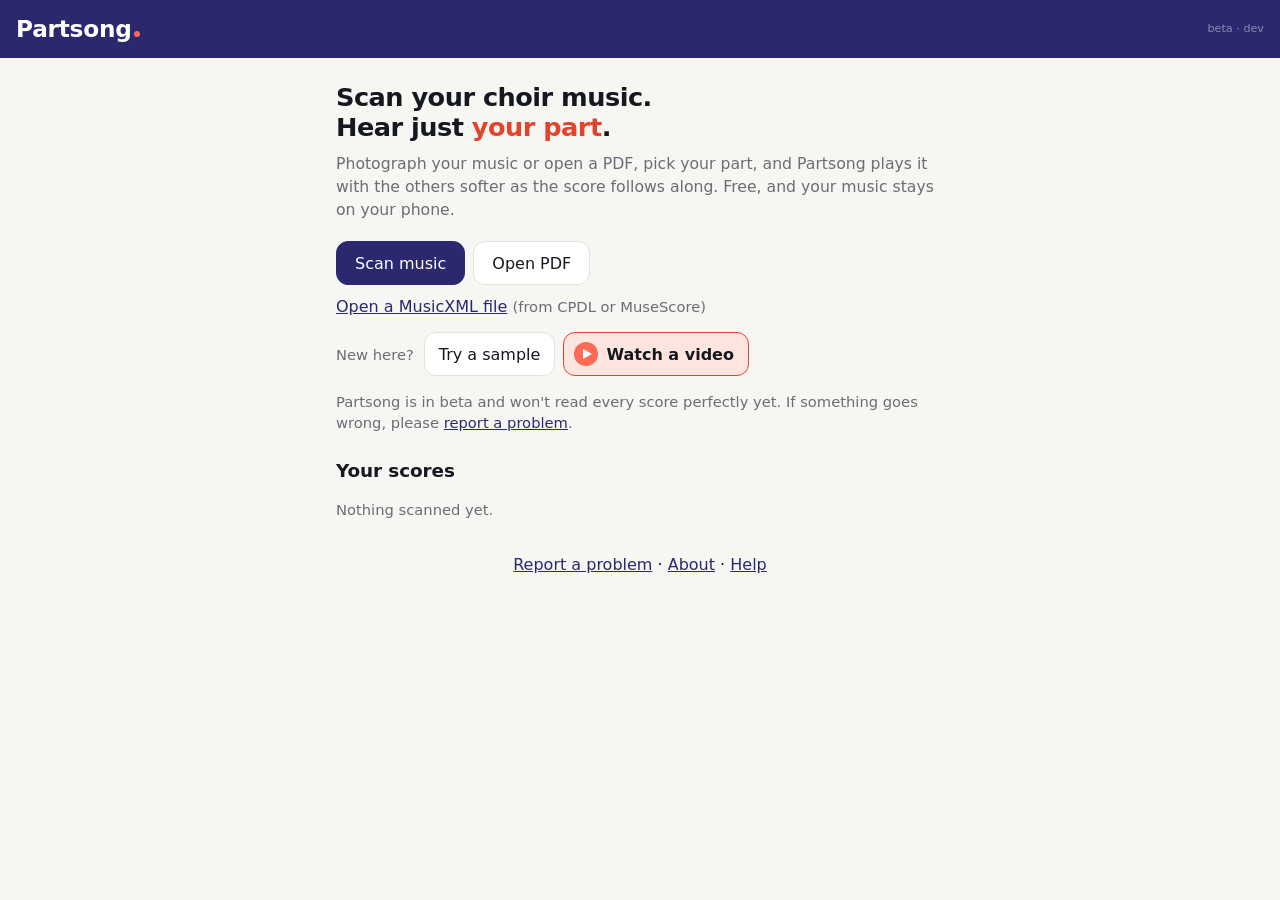
==== commit a42121c3: "MusicXML gets its own "Open a MusicXML file (from CPDL or MuseScore)" link under the home buttons, a" ====
--- a/index.html
+++ b/index.html
@@ -139,8 +139,9 @@
       </div>
       <div class="actions">
         <button id="new-scan" class="primary">Scan music</button>
-        <label class="button">Open PDF<input id="open-xml" type="file" accept=".pdf,application/pdf,.html,text/html,.musicxml,.xml,application/vnd.recordare.musicxml+xml" multiple hidden></label>
-      </div>
+        <label class="button">Open PDF<input id="open-xml" type="file" accept=".pdf,application/pdf,.html,text/html" multiple hidden></label>
+      </div>
+      <p class="open-musicxml"><label class="link">Open a MusicXML file<input id="open-musicxml" type="file" accept=".musicxml,.mxl,.xml,application/vnd.recordare.musicxml+xml,application/vnd.recordare.musicxml" multiple hidden></label> <span class="muted">(from CPDL or MuseScore)</span></p>
       <!-- For newcomers (no scores yet): the sample and the video, up where they're seen. -->
       <div id="library-empty" class="newcomer">
         <p class="muted">New here?</p>
@@ -228,7 +229,7 @@
       </div>
 
       <div id="read-view" class="read-view" hidden>
-        <p class="muted">The music as the app read it. Wrong notes here are recognition errors.</p>
+        <p id="read-note" class="muted">The music as the app read it. Wrong notes here are recognition errors.</p>
         <div id="osmd"></div>
       </div>
 
--- a/styles.css
+++ b/styles.css
@@ -212,6 +212,8 @@
 body.marking .photo-list .bar { display: none; }
 body.marking .transport { display: none; }
 select { min-height: 40px; font: inherit; padding: 0 8px; border: 1px solid var(--border); border-radius: 8px; background: var(--surface); color: var(--text); }
+.open-musicxml { margin: 10px 0 0; }
+.open-musicxml .link { cursor: pointer; }
 .link { min-height: 0; padding: 0; border: 0; background: none; color: var(--accent); text-decoration: underline; font-weight: 400; }
 .photo-list .mark { fill: var(--gold); fill-opacity: 0.16; stroke: var(--gold); stroke-opacity: 0.6; stroke-width: 4; }
 /* Check and fix systems: red where a system ends, dotted between the staves of one. */
